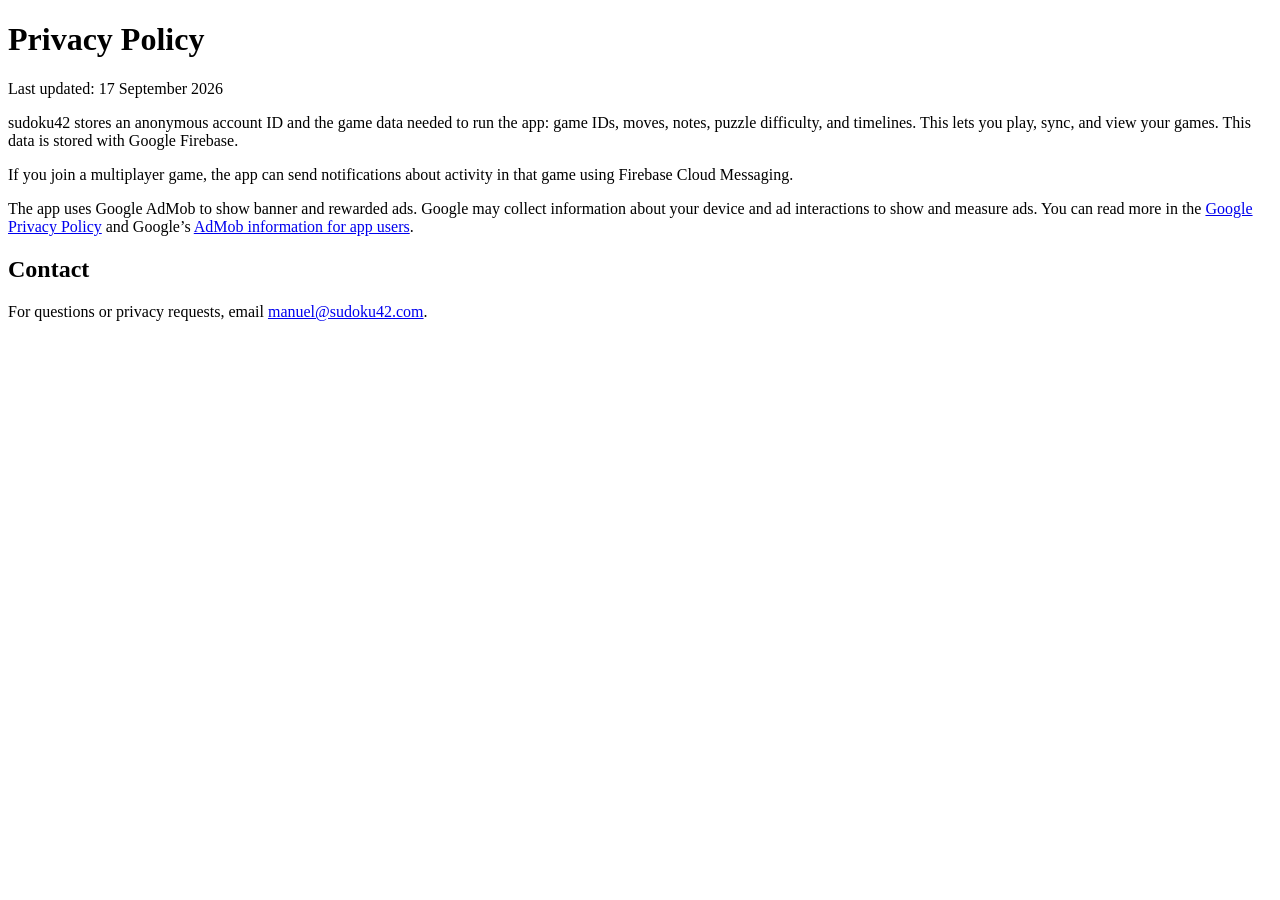
==== privacy/index.html @ 0b0b60b9 "refactor(privacy): put in folder" ====
<!doctype html>
<html lang="en">
  <head>
    <meta charset="utf-8">
    <meta name="viewport" content="width=device-width, initial-scale=1">
    <title>Privacy Policy — sudoku42</title>
    <link href="../index.css" rel="stylesheet" type="text/css">
  </head>
  <body>
    <main>
      <h1>Privacy Policy</h1>
      <p>Last updated: 17 September 2026</p>

      <p>
        sudoku42 stores an anonymous account ID and the game data needed to run the app: game
        IDs, moves, notes, puzzle difficulty, and timelines. This lets you play, sync, and view
        your games. This data is stored with Google Firebase.
      </p>

      <p>
        If you join a multiplayer game, the app can send notifications about activity in that
        game using Firebase Cloud Messaging.
      </p>

      <p>
        The app uses Google AdMob to show banner and rewarded ads. Google may collect information
        about your device and ad interactions to show and measure ads. You can read more in the
        <a href="https://policies.google.com/privacy" target="_blank" rel="noopener noreferrer">Google Privacy Policy</a>
        and Google’s
        <a href="https://support.google.com/admob/answer/6128543?hl=en" target="_blank" rel="noopener noreferrer">AdMob information for app users</a>.
      </p>

      <h2>Contact</h2>
      <p>
        For questions or privacy requests, email
        <a href="mailto:manuel@sudoku42.com?subject=sudoku42%20privacy">manuel@sudoku42.com</a>.
      </p>
    </main>
  </body>
</html>
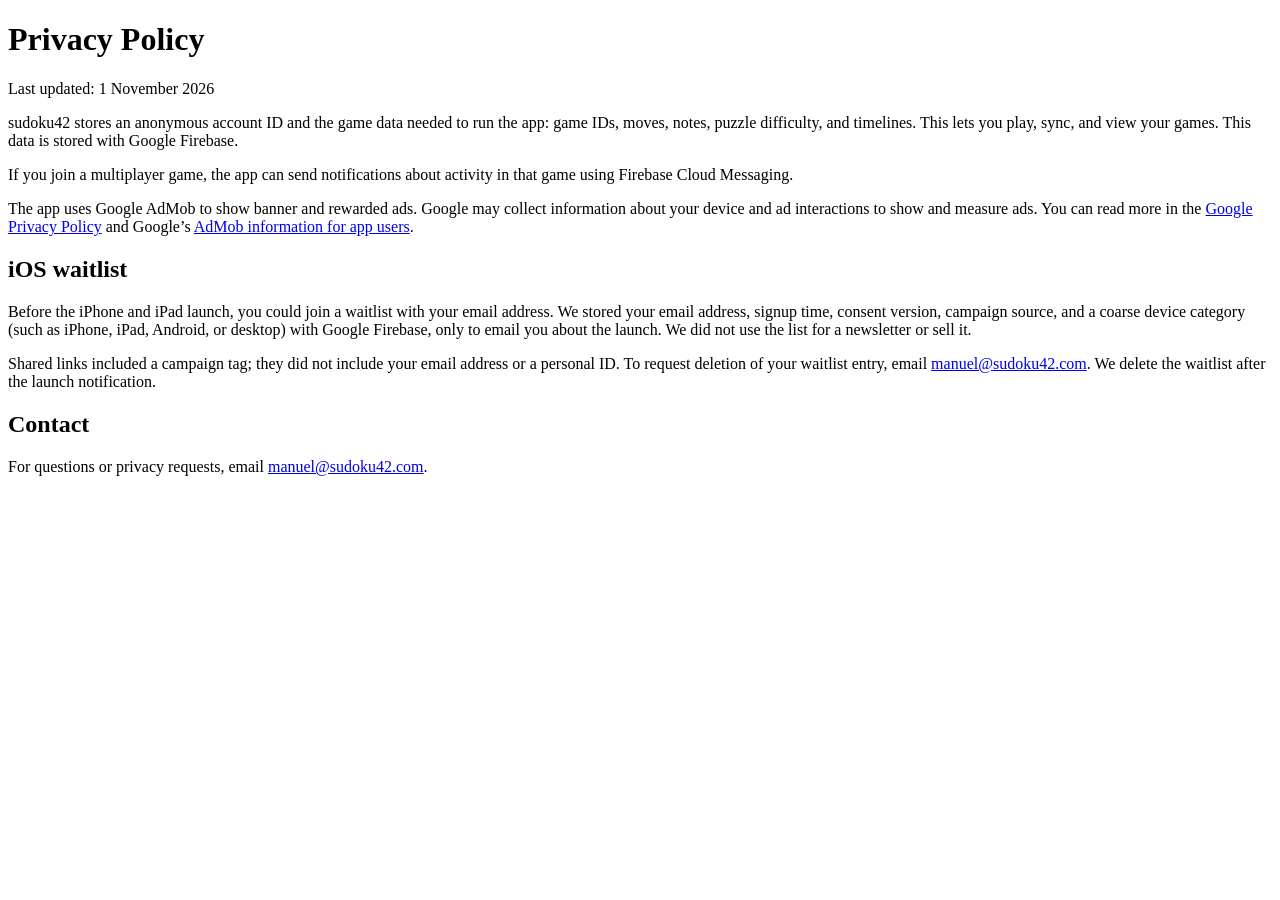
==== commit 7a0b0dbd: "feat(web): point the site to the App Store after the iOS launch Replace the iOS waitlist with App St" ====
--- a/privacy/index.html
+++ b/privacy/index.html
@@ -9,7 +9,7 @@
   <body>
     <main>
       <h1>Privacy Policy</h1>
-      <p>Last updated: 17 September 2026</p>
+      <p>Last updated: 1 November 2026</p>
 
       <p>
         sudoku42 stores an anonymous account ID and the game data needed to run the app: game
@@ -30,6 +30,20 @@
         <a href="https://support.google.com/admob/answer/6128543?hl=en" target="_blank" rel="noopener noreferrer">AdMob information for app users</a>.
       </p>
 
+      <h2>iOS waitlist</h2>
+      <p>
+        Before the iPhone and iPad launch, you could join a waitlist with your email address. We
+        stored your email address, signup time, consent version, campaign source, and a coarse
+        device category (such as iPhone, iPad, Android, or desktop) with Google Firebase, only to
+        email you about the launch. We did not use the list for a newsletter or sell it.
+      </p>
+      <p>
+        Shared links included a campaign tag; they did not include your email address or a personal ID.
+        To request deletion of your waitlist entry, email
+        <a href="mailto:manuel@sudoku42.com?subject=Remove%20me%20from%20the%20iOS%20waitlist">manuel@sudoku42.com</a>.
+        We delete the waitlist after the launch notification.
+      </p>
+
       <h2>Contact</h2>
       <p>
         For questions or privacy requests, email
